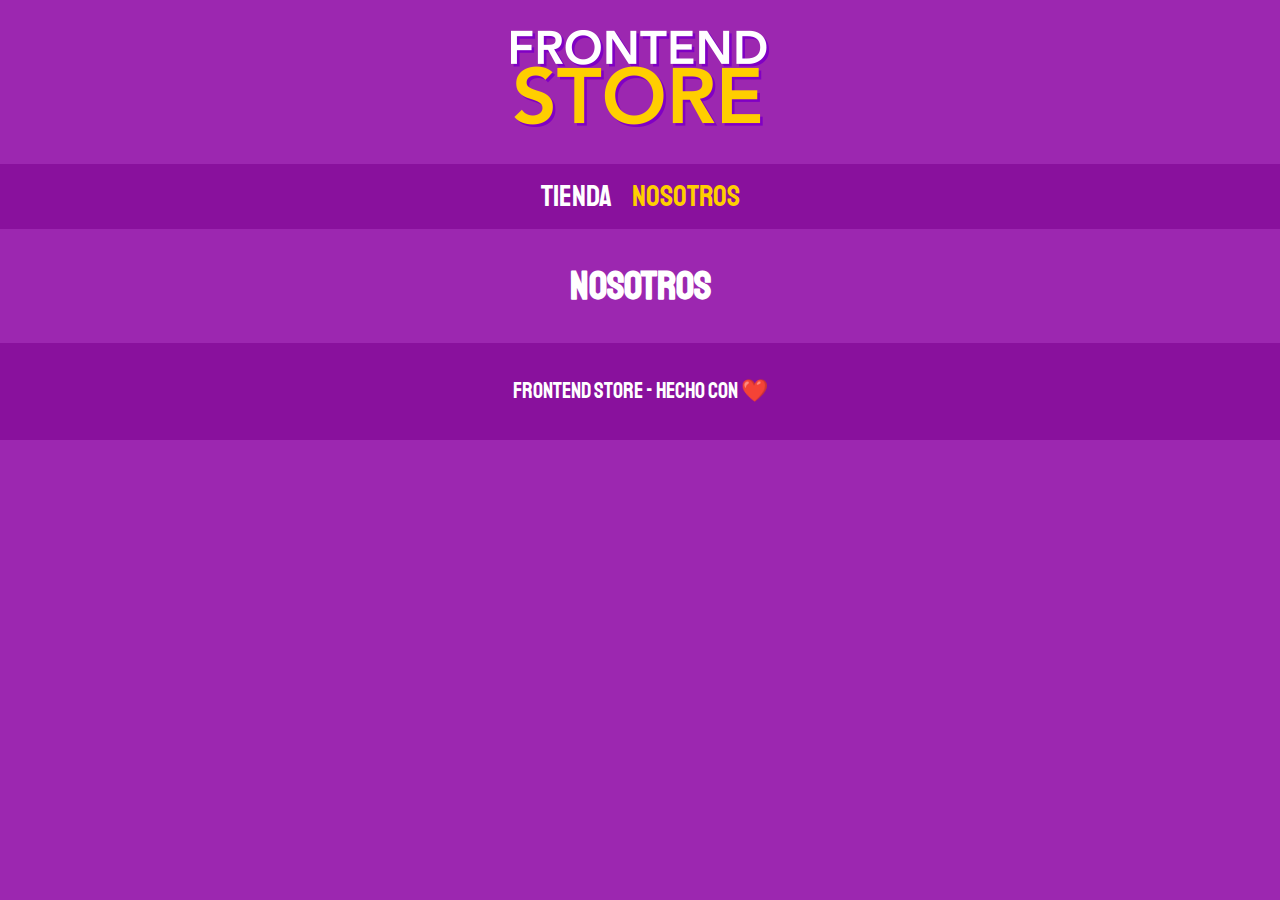
==== nosotros.html @ ef7dcf3c "productos acomodades con grid" ====
<!DOCTYPE html>
<html lang="en">
  <head>
    <meta charset="UTF-8" />
    <meta name="viewport" content="width=device-width, initial-scale=1.0" />
    <link rel="stylesheet" href="CSS/normalice.css" />

    <!-- GOOGLE FONTS -->
    <link rel="preconnect" href="https://fonts.googleapis.com" />
    <link rel="preconnect" href="https://fonts.gstatic.com" crossorigin />
    <link
      href="https://fonts.googleapis.com/css2?family=Krub:ital,wght@0,200;0,300;0,400;0,500;0,600;0,700;1,200;1,300;1,400;1,500;1,600;1,700&family=Roboto:ital@1&family=Staatliches&display=swap"
      rel="stylesheet"
    />

    <link rel="stylesheet" href="CSS/styles.css" />
    <title>Store Model</title>
  </head>
  <body>
    <header class="header">
        <a href="index.html">
            <img class="header__logo" src="./FrontEndStore_inicio/img/logo.png" alt="Logotipo">
        </a>

    </header>      <!-- fin de HEADER  -->

    <nav class="navegacion" >
        <a class="navegacion__enlace " href="index.html">Tienda</a>
        <a class="navegacion__enlace navegacion__enlace--activo" href="#">Nosotros</a>
    </nav> <!-- fin de NAV  -->

    <main class="contenedor">
      <h1>Nosotros</h1>

    </main>

    <!-- footer  -->
    <footer class="footer" >
      <p class="footer__texto">FrontEnd Store - Hecho con ❤️</p>
    </footer>


  </body>
</html>
---- CSS/normalice.css ----
/*! normalize.css v8.0.1 | MIT License | github.com/necolas/normalize.css */

/* Document
   ========================================================================== */

/**
 * 1. Correct the line height in all browsers.
 * 2. Prevent adjustments of font size after orientation changes in iOS.
 */

html {
  line-height: 1.15; /* 1 */
  -webkit-text-size-adjust: 100%; /* 2 */
}

/* Sections
   ========================================================================== */

/**
 * Remove the margin in all browsers.
 */

body {
  margin: 0;
}

/**
 * Render the `main` element consistently in IE.
 */

main {
  display: block;
}

/**
 * Correct the font size and margin on `h1` elements within `section` and
 * `article` contexts in Chrome, Firefox, and Safari.
 */

h1 {
  font-size: 2em;
  margin: 0.67em 0;
}

/* Grouping content
   ========================================================================== */

/**
 * 1. Add the correct box sizing in Firefox.
 * 2. Show the overflow in Edge and IE.
 */

hr {
  box-sizing: content-box; /* 1 */
  height: 0; /* 1 */
  overflow: visible; /* 2 */
}

/**
 * 1. Correct the inheritance and scaling of font size in all browsers.
 * 2. Correct the odd `em` font sizing in all browsers.
 */

pre {
  font-family: monospace, monospace; /* 1 */
  font-size: 1em; /* 2 */
}

/* Text-level semantics
   ========================================================================== */

/**
 * Remove the gray background on active links in IE 10.
 */

a {
  background-color: transparent;
}

/**
 * 1. Remove the bottom border in Chrome 57-
 * 2. Add the correct text decoration in Chrome, Edge, IE, Opera, and Safari.
 */

abbr[title] {
  border-bottom: none; /* 1 */
  text-decoration: underline; /* 2 */
  text-decoration: underline dotted; /* 2 */
}

/**
 * Add the correct font weight in Chrome, Edge, and Safari.
 */

b,
strong {
  font-weight: bolder;
}

/**
 * 1. Correct the inheritance and scaling of font size in all browsers.
 * 2. Correct the odd `em` font sizing in all browsers.
 */

code,
kbd,
samp {
  font-family: monospace, monospace; /* 1 */
  font-size: 1em; /* 2 */
}

/**
 * Add the correct font size in all browsers.
 */

small {
  font-size: 80%;
}

/**
 * Prevent `sub` and `sup` elements from affecting the line height in
 * all browsers.
 */

sub,
sup {
  font-size: 75%;
  line-height: 0;
  position: relative;
  vertical-align: baseline;
}

sub {
  bottom: -0.25em;
}

sup {
  top: -0.5em;
}

/* Embedded content
   ========================================================================== */

/**
 * Remove the border on images inside links in IE 10.
 */

img {
  border-style: none;
}

/* Forms
   ========================================================================== */

/**
 * 1. Change the font styles in all browsers.
 * 2. Remove the margin in Firefox and Safari.
 */

button,
input,
optgroup,
select,
textarea {
  font-family: inherit; /* 1 */
  font-size: 100%; /* 1 */
  line-height: 1.15; /* 1 */
  margin: 0; /* 2 */
}

/**
 * Show the overflow in IE.
 * 1. Show the overflow in Edge.
 */

button,
input { /* 1 */
  overflow: visible;
}

/**
 * Remove the inheritance of text transform in Edge, Firefox, and IE.
 * 1. Remove the inheritance of text transform in Firefox.
 */

button,
select { /* 1 */
  text-transform: none;
}

/**
 * Correct the inability to style clickable types in iOS and Safari.
 */

button,
[type="button"],
[type="reset"],
[type="submit"] {
  -webkit-appearance: button;
}

/**
 * Remove the inner border and padding in Firefox.
 */

button::-moz-focus-inner,
[type="button"]::-moz-focus-inner,
[type="reset"]::-moz-focus-inner,
[type="submit"]::-moz-focus-inner {
  border-style: none;
  padding: 0;
}

/**
 * Restore the focus styles unset by the previous rule.
 */

button:-moz-focusring,
[type="button"]:-moz-focusring,
[type="reset"]:-moz-focusring,
[type="submit"]:-moz-focusring {
  outline: 1px dotted ButtonText;
}

/**
 * Correct the padding in Firefox.
 */

fieldset {
  padding: 0.35em 0.75em 0.625em;
}

/**
 * 1. Correct the text wrapping in Edge and IE.
 * 2. Correct the color inheritance from `fieldset` elements in IE.
 * 3. Remove the padding so developers are not caught out when they zero out
 *    `fieldset` elements in all browsers.
 */

legend {
  box-sizing: border-box; /* 1 */
  color: inherit; /* 2 */
  display: table; /* 1 */
  max-width: 100%; /* 1 */
  padding: 0; /* 3 */
  white-space: normal; /* 1 */
}

/**
 * Add the correct vertical alignment in Chrome, Firefox, and Opera.
 */

progress {
  vertical-align: baseline;
}

/**
 * Remove the default vertical scrollbar in IE 10+.
 */

textarea {
  overflow: auto;
}

/**
 * 1. Add the correct box sizing in IE 10.
 * 2. Remove the padding in IE 10.
 */

[type="checkbox"],
[type="radio"] {
  box-sizing: border-box; /* 1 */
  padding: 0; /* 2 */
}

/**
 * Correct the cursor style of increment and decrement buttons in Chrome.
 */

[type="number"]::-webkit-inner-spin-button,
[type="number"]::-webkit-outer-spin-button {
  height: auto;
}

/**
 * 1. Correct the odd appearance in Chrome and Safari.
 * 2. Correct the outline style in Safari.
 */

[type="search"] {
  -webkit-appearance: textfield; /* 1 */
  outline-offset: -2px; /* 2 */
}

/**
 * Remove the inner padding in Chrome and Safari on macOS.
 */

[type="search"]::-webkit-search-decoration {
  -webkit-appearance: none;
}

/**
 * 1. Correct the inability to style clickable types in iOS and Safari.
 * 2. Change font properties to `inherit` in Safari.
 */

::-webkit-file-upload-button {
  -webkit-appearance: button; /* 1 */
  font: inherit; /* 2 */
}

/* Interactive
   ========================================================================== */

/*
 * Add the correct display in Edge, IE 10+, and Firefox.
 */

details {
  display: block;
}

/*
 * Add the correct display in all browsers.
 */

summary {
  display: list-item;
}

/* Misc
   ========================================================================== */

/**
 * Add the correct display in IE 10+.
 */

template {
  display: none;
}

/**
 * Add the correct display in IE 10.
 */

[hidden] {
  display: none;
}
---- CSS/styles.css ----
:root {
  --primario: #9c27b0;
  --primarioOscuro: #89119d;
  --secundario: #ffce00;
  --secundarioOscuro: rgb(233, 287, 2);
  --blanco: #fff;
  --negro: #000;

  --fuentePrincipal: "Staatliches", sans-serif;
}

html {
  box-sizing: border-box;
  font-size: 62.5%;
  /* font-family: var(--fuentePrincipal); */
}
*,
*:before,
*:after {
  box-sizing: inherit;
}

/* GLOBALES  */
body {
  background-color: var(--primario);
  font-size: 1.6rem;
  line-height: 1.5;
}

p {
  font-size: 1.8rem;
  font-family: Arial, Helvetica, sans-serif;
  color: var(--blanco);
}
/* enlaces  */
a {
  text-decoration: none;
}

img {
  max-width: 100%;
}

.contenedor {
  max-width: 120rem;
  margin: 0 auto;
}

/* configuracion DE FUENTE  */

h1,
h2,
h3 {
  text-align: center;
  color: var(--blanco);
  font-family: var(--fuentePrincipal);
}

h1 {
  font-size: 4rem; /*40px*/
}

h2 {
  font-size: 3.2rem;
}

h3 {
  font-size: 2.4rem;
}

/* HEADER  */
.header {
  display: flex;
  justify-content: center;
}

.header__logo {
  margin: 3rem 0;
}

/* NAVEGACION  */

.navegacion {
  background-color: var(--primarioOscuro);
  padding: 1rem 0;
  display: flex;
  justify-content: center;
  gap: 2rem;
}
.navegacion__enlace {
  font-family: var(--fuentePrincipal);
  color: var(--blanco);
  font-size: 3rem;
}

.navegacion__enlace {
  margin-right: 0;
}

.navegacion__enlace--activo,
.navegacion__enlace:hover {
  color: var(--secundario);
}

.footer {
  background: var(--primarioOscuro);
  padding: 1rem;
  margin-top: 2rem;
  text-align: center;
}
.footer__texto {
  font-family: var(--fuentePrincipal);
  font-size: 2.2rem;
}
/* GRID  */
.grid {
  display: grid;
  grid-template-columns: repeat(2, 1fr);
  gap: 2rem;
}
@media (min-width: 768px) {
  .grid {
    grid-template-columns: repeat(3, 1fr);
    gap: 2rem;
  }
}

/* PRODUCTOS  */

.producto {
  background-color: var(--primarioOscuro);
  padding: 1rem;
}

.producto__imagen {
  width: 100%;
}

.producto__nombre {
  font-size: 4rem;
}

.producto__precio {
  font-size: 2.8rem;
  color: var(--secundario);
}

.producto__nombre,
.producto__precio {
  font-family: var(--fuentePrincipal);
  margin: 1rem 0;
  text-align: center;
  line-height: 1.2;
}

/* GRAFICOS ENTRE LINEAS  */

.grafico {
  min-height: 300px;
  background-repeat: no-repeat;
  background-size: cover;
  grid-column: 1/3;
}

.grafico__camisas {
  grid-row: 2 / 3;
  background-image: url(../FrontEndStore_inicio/img/grafico1.jpg);
}

.grafico__node {
  background-image: url(../FrontEndStore_inicio/img/grafico2.jpg);
  grid-row: 8/9;
}

@media (min-width: 768px) {
  .grafico__node {
    grid-row: 5/6;
    grid-column: 2/4;
  }
}
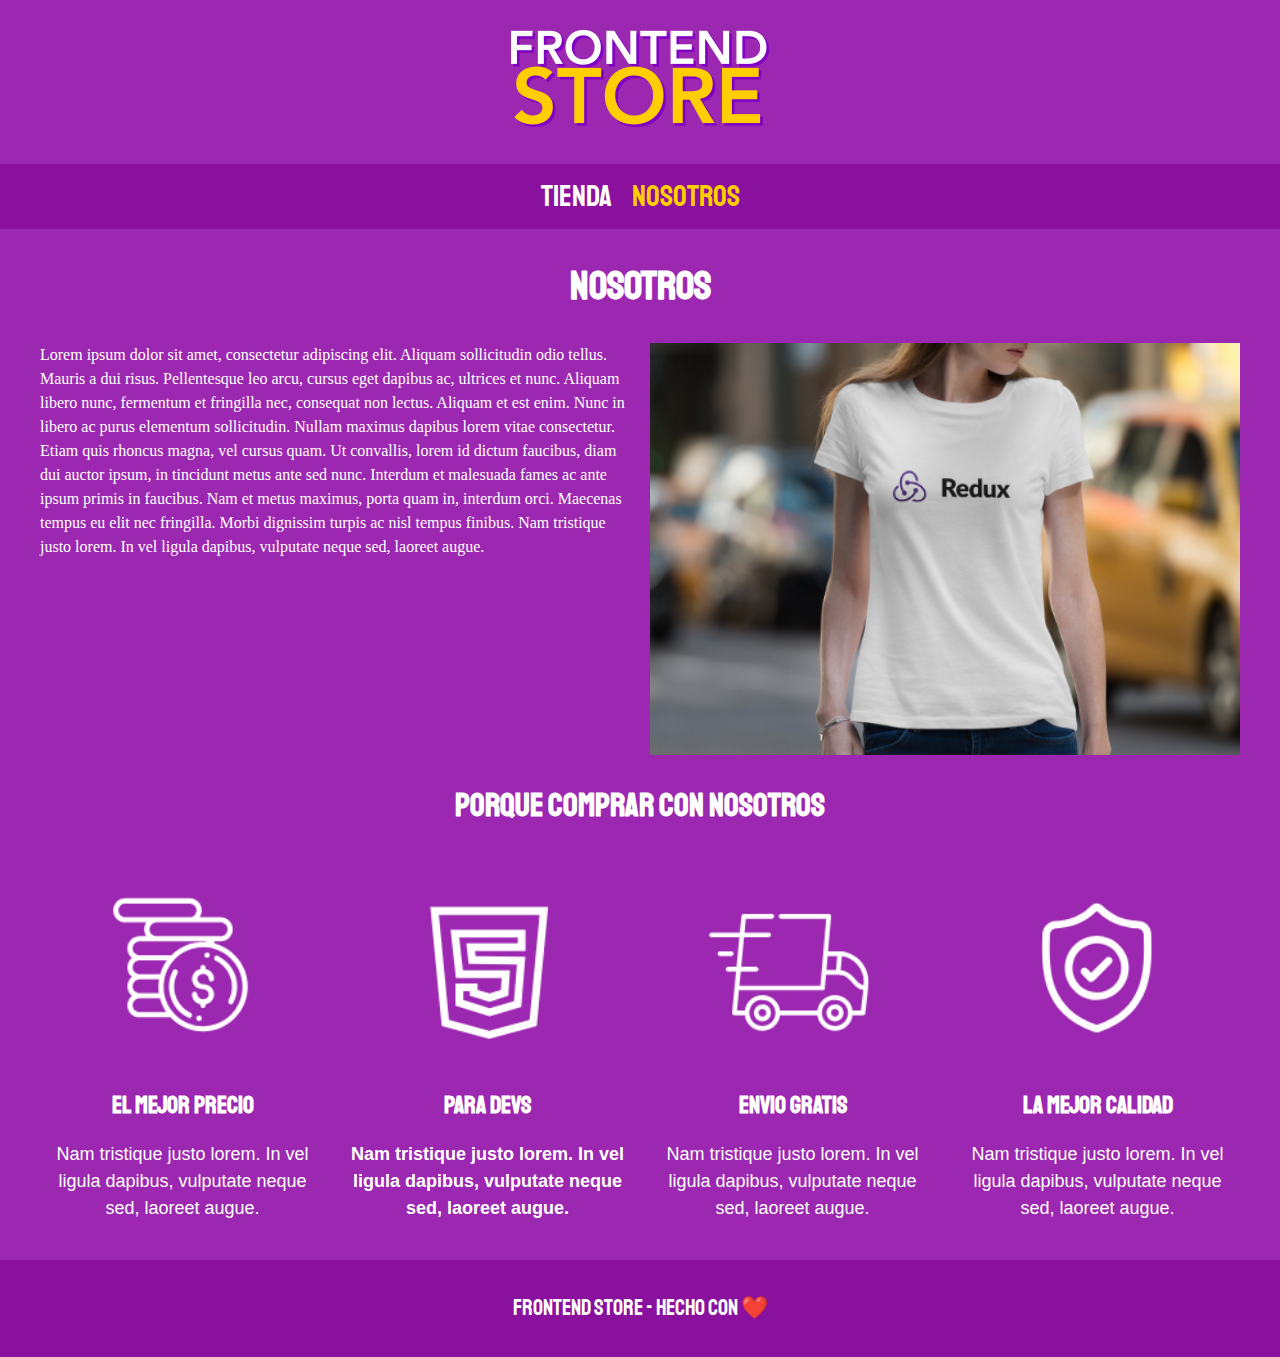
==== commit 52ef1e28: "pantalla de nosotros terminada - inicio de pantalla producto" ====
--- a/nosotros.html
+++ b/nosotros.html
@@ -18,27 +18,97 @@
   </head>
   <body>
     <header class="header">
-        <a href="index.html">
-            <img class="header__logo" src="./FrontEndStore_inicio/img/logo.png" alt="Logotipo">
-        </a>
+      <a href="index.html">
+        <img
+          class="header__logo"
+          src="./FrontEndStore_inicio/img/logo.png"
+          alt="Logotipo"
+        />
+      </a>
+    </header>
+    <!-- fin de HEADER  -->
 
-    </header>      <!-- fin de HEADER  -->
-
-    <nav class="navegacion" >
-        <a class="navegacion__enlace " href="index.html">Tienda</a>
-        <a class="navegacion__enlace navegacion__enlace--activo" href="#">Nosotros</a>
-    </nav> <!-- fin de NAV  -->
+    <nav class="navegacion">
+      <a class="navegacion__enlace" href="index.html">Tienda</a>
+      <a class="navegacion__enlace navegacion__enlace--activo" href="#"
+        >Nosotros</a
+      >
+    </nav>
+    <!-- fin de NAV  -->
 
     <main class="contenedor">
       <h1>Nosotros</h1>
 
+      <div class="nosotros">
+        <div class="nosotros__contenido">
+          Lorem ipsum dolor sit amet, consectetur adipiscing elit. Aliquam
+          sollicitudin odio tellus. Mauris a dui risus. Pellentesque leo arcu,
+          cursus eget dapibus ac, ultrices et nunc. Aliquam libero nunc,
+          fermentum et fringilla nec, consequat non lectus. Aliquam et est enim.
+          Nunc in libero ac purus elementum sollicitudin. Nullam maximus dapibus
+          lorem vitae consectetur. Etiam quis rhoncus magna, vel cursus quam. Ut
+          convallis, lorem id dictum faucibus, diam dui auctor ipsum, in
+          tincidunt metus ante sed nunc. Interdum et malesuada fames ac ante
+          ipsum primis in faucibus. Nam et metus maximus, porta quam in,
+          interdum orci. Maecenas tempus eu elit nec fringilla. Morbi dignissim
+          turpis ac nisl tempus finibus. Nam tristique justo lorem. In vel
+          ligula dapibus, vulputate neque sed, laoreet augue.
+        </div>
+        <img
+          class="nosotros__imagen"
+          src="./FrontEndStore_inicio/img/nosotros.jpg"
+          alt="nosotros"
+        />
+      </div>
     </main>
 
+    <!-- CATEGORY PRODUCTS  -->
+    <section class="contenedor comprar">
+      <h2 class="comprar__titulo">PORQUE COMPRAR CON NOSOTROS</h2>
+
+      <div class="bloques">
+        <div class="bloque">
+          <img  class="bloque__imagen" src="./FrontEndStore_inicio/img/icono_1.png" alt="" />
+          <h3 class="bloque__titulo" >El mejor Precio</h3>
+          <p>
+            Nam tristique justo lorem. In vel ligula dapibus, vulputate neque
+            sed, laoreet augue.
+          </p>
+        </div>
+        <!-- FIN DE BLOQUE  -->
+        <div class="bloque">
+          <img  class="bloque__imagen" src="./FrontEndStore_inicio/img/icono_2.png" alt="" />
+          <h3 class="bloque__titulo" >Para Devs</h>
+          <p>
+            Nam tristique justo lorem. In vel ligula dapibus, vulputate neque
+            sed, laoreet augue.
+          </p>
+        </div>
+        <!-- FIN DE BLOQUE  -->
+        <div class="bloque">
+          <img  class="bloque__imagen" src="./FrontEndStore_inicio/img/icono_3.png" alt="" />
+          <h3 class="bloque__titulo" >Envio Gratis</h3>
+          <p>
+            Nam tristique justo lorem. In vel ligula dapibus, vulputate neque
+            sed, laoreet augue.
+          </p>
+        </div>
+        <!-- FIN DE BLOQUE  -->
+        <div class="bloque">
+          <img  class="bloque__imagen" src="./FrontEndStore_inicio/img/icono_4.png" alt="" />
+          <h3 class="bloque__titulo" >La mejor calidad</h3>
+          <p>
+            Nam tristique justo lorem. In vel ligula dapibus, vulputate neque
+            sed, laoreet augue.
+          </p>
+        </div>
+        <!-- FIN DE BLOQUE  -->
+      </div>
+      <!-- FIN DE BLOQUES  -->
+    </section>
     <!-- footer  -->
-    <footer class="footer" >
+    <footer class="footer">
       <p class="footer__texto">FrontEnd Store - Hecho con ❤️</p>
     </footer>
-
-
   </body>
 </html>
--- a/CSS/styles.css
+++ b/CSS/styles.css
@@ -44,6 +44,7 @@
 .contenedor {
   max-width: 120rem;
   margin: 0 auto;
+  color: var(--blanco);
 }
 
 /* configuracion DE FUENTE  */
@@ -178,3 +179,61 @@
     grid-column: 2/4;
   }
 }
+
+
+/* -------------- PAGE-NOSOTROS -------------- */
+
+.nosotros{
+
+  display: grid;
+  grid-template-rows: repeat(2,auto);
+}
+
+
+@media (min-width: 768px) {
+  
+  .nosotros { 
+    grid-template-columns:repeat(2, 1fr) ;
+    column-gap: 2rem;
+  }
+}
+
+
+.nosotros__imagen{
+  grid-row: 1/2;
+  width: 100%;
+}
+
+@media (min-width: 768px) {
+    .nosotros__imagen{
+      grid-column: 2/3;
+    }
+}
+
+/* BLOQUES  */
+
+.bloques{
+  display: grid;
+  grid-template-columns: repeat(2,1fr);
+  gap: 2rem;
+}
+@media (min-width: 768px) {
+  .bloques{
+
+    grid-template-columns: repeat(4,1fr);
+  }
+    
+}
+.bloque{
+
+  text-align: center;
+  /* grid-template-columns: repeat(4,auto) ; */
+}
+@media (min-width: 768px) {
+}
+.bloque__titulo{
+  margin: 0;
+}
+.bloque__imagen{
+  width: 100%;
+}